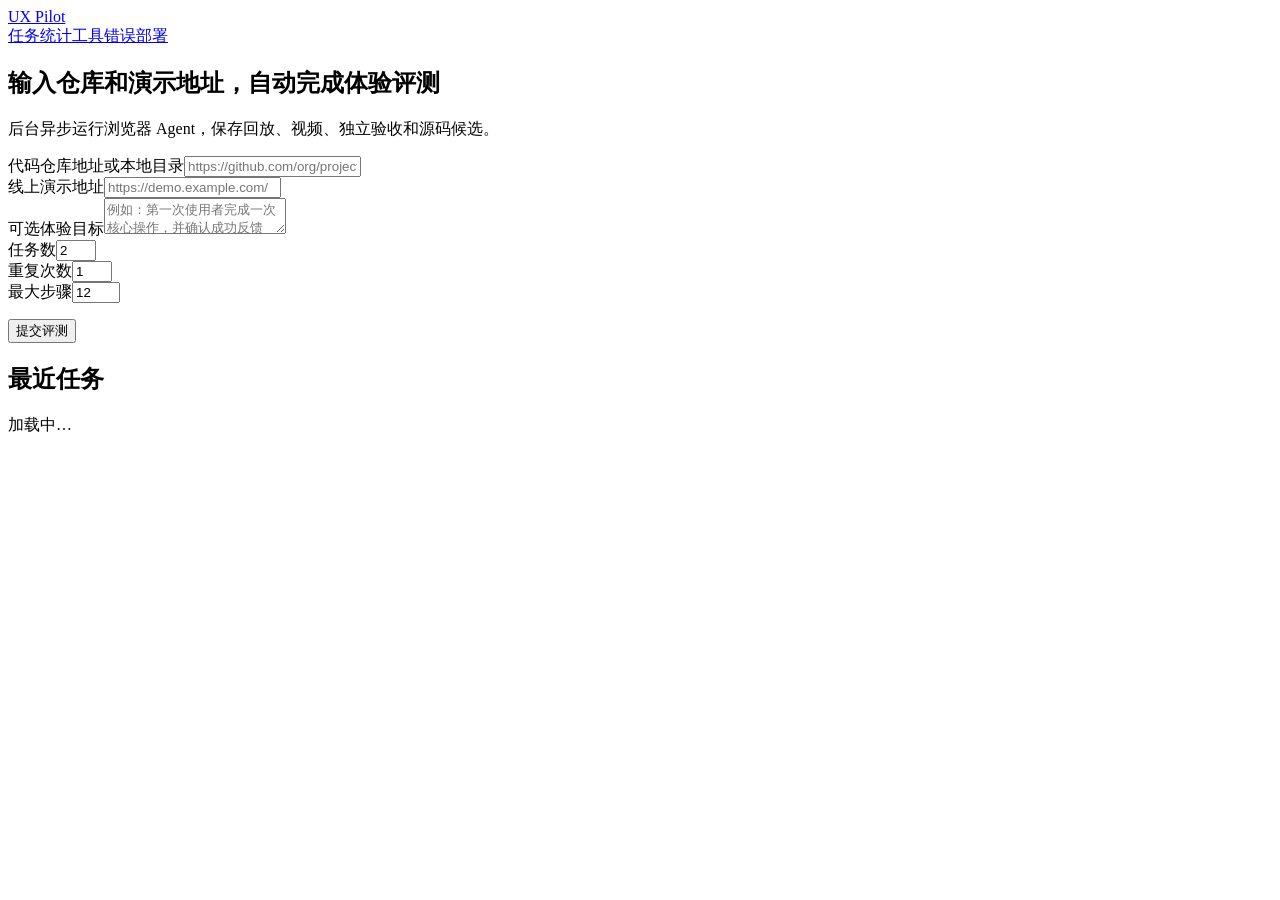
==== src/ai_ux/webstatic/index.html @ 169bc083 "feat: add async review workbench and analysis analytics" ====
<!doctype html><html lang="zh-CN"><head><meta charset="utf-8"><meta name="viewport" content="width=device-width,initial-scale=1"><title>UX Pilot</title><link rel="stylesheet" href="/static/style.css"></head><body><header><a class="brand" href="/">UX Pilot</a><nav><a href="/jobs">任务</a><a href="/stats">统计</a><a href="/errors">工具错误</a><a href="/deploys">部署</a></nav></header><main><section><h1>输入仓库和演示地址，自动完成体验评测</h1><p class="subtitle">后台异步运行浏览器 Agent，保存回放、视频、独立验收和源码候选。</p></section><form id="form" class="panel"><div class="grid-2"><div><label>代码仓库地址或本地目录</label><input id="repo" required placeholder="https://github.com/org/project.git"></div><div><label>线上演示地址</label><input id="url" required placeholder="https://demo.example.com/"></div></div><label>可选体验目标</label><textarea id="goal" placeholder="例如：第一次使用者完成一次核心操作，并确认成功反馈"></textarea><div class="grid"><div><label>任务数</label><input id="tasks" type="number" min="1" max="5" value="2"></div><div><label>重复次数</label><input id="repeats" type="number" min="1" max="3" value="1"></div><div><label>最大步骤</label><input id="max_steps" type="number" min="1" max="30" value="12"></div></div><p id="error" class="status failed hidden"></p><button>提交评测</button></form><section class="panel"><h2>最近任务</h2><div id="recent" class="table-wrap">加载中…</div></section></main><script src="/static/app.js"></script></body></html>
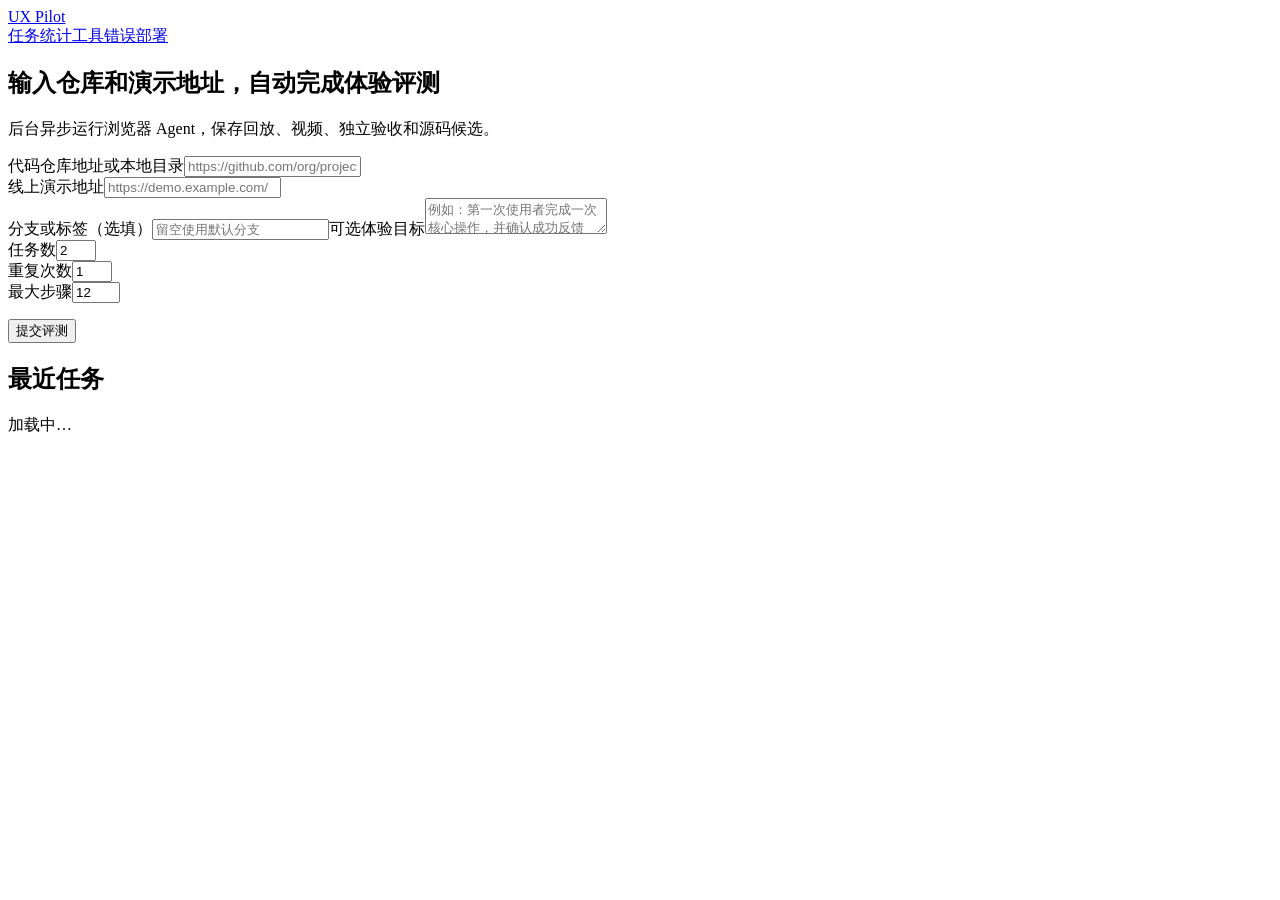
==== commit 67481591: "feat: add jfcs62 migration, replay improvements and web screenshots" ====
--- a/src/ai_ux/webstatic/index.html
+++ b/src/ai_ux/webstatic/index.html
@@ -1 +1 @@
-<!doctype html><html lang="zh-CN"><head><meta charset="utf-8"><meta name="viewport" content="width=device-width,initial-scale=1"><title>UX Pilot</title><link rel="stylesheet" href="/static/style.css"></head><body><header><a class="brand" href="/">UX Pilot</a><nav><a href="/jobs">任务</a><a href="/stats">统计</a><a href="/errors">工具错误</a><a href="/deploys">部署</a></nav></header><main><section><h1>输入仓库和演示地址，自动完成体验评测</h1><p class="subtitle">后台异步运行浏览器 Agent，保存回放、视频、独立验收和源码候选。</p></section><form id="form" class="panel"><div class="grid-2"><div><label>代码仓库地址或本地目录</label><input id="repo" required placeholder="https://github.com/org/project.git"></div><div><label>线上演示地址</label><input id="url" required placeholder="https://demo.example.com/"></div></div><label>可选体验目标</label><textarea id="goal" placeholder="例如：第一次使用者完成一次核心操作，并确认成功反馈"></textarea><div class="grid"><div><label>任务数</label><input id="tasks" type="number" min="1" max="5" value="2"></div><div><label>重复次数</label><input id="repeats" type="number" min="1" max="3" value="1"></div><div><label>最大步骤</label><input id="max_steps" type="number" min="1" max="30" value="12"></div></div><p id="error" class="status failed hidden"></p><button>提交评测</button></form><section class="panel"><h2>最近任务</h2><div id="recent" class="table-wrap">加载中…</div></section></main><script src="/static/app.js"></script></body></html>
+<!doctype html><html lang="zh-CN"><head><meta charset="utf-8"><meta name="viewport" content="width=device-width,initial-scale=1"><title>UX Pilot</title><link rel="stylesheet" href="/static/style.css"></head><body><header><a class="brand" href="/">UX Pilot</a><nav><a href="/jobs">任务</a><a href="/stats">统计</a><a href="/errors">工具错误</a><a href="/deploys">部署</a></nav></header><main><section><h1>输入仓库和演示地址，自动完成体验评测</h1><p class="subtitle">后台异步运行浏览器 Agent，保存回放、视频、独立验收和源码候选。</p></section><form id="form" class="panel"><div class="grid-2"><div><label>代码仓库地址或本地目录</label><input id="repo" required placeholder="https://github.com/org/project.git"></div><div><label>线上演示地址</label><input id="url" required placeholder="https://demo.example.com/"></div></div><label>分支或标签（选填）</label><input id="ref" placeholder="留空使用默认分支"><label>可选体验目标</label><textarea id="goal" placeholder="例如：第一次使用者完成一次核心操作，并确认成功反馈"></textarea><div class="grid"><div><label>任务数</label><input id="tasks" type="number" min="1" max="5" value="2"></div><div><label>重复次数</label><input id="repeats" type="number" min="1" max="3" value="1"></div><div><label>最大步骤</label><input id="max_steps" type="number" min="1" max="30" value="12"></div></div><p id="error" class="status failed hidden"></p><button>提交评测</button></form><section class="panel"><h2>最近任务</h2><div id="recent" class="table-wrap">加载中…</div></section></main><script src="/static/app.js"></script></body></html>
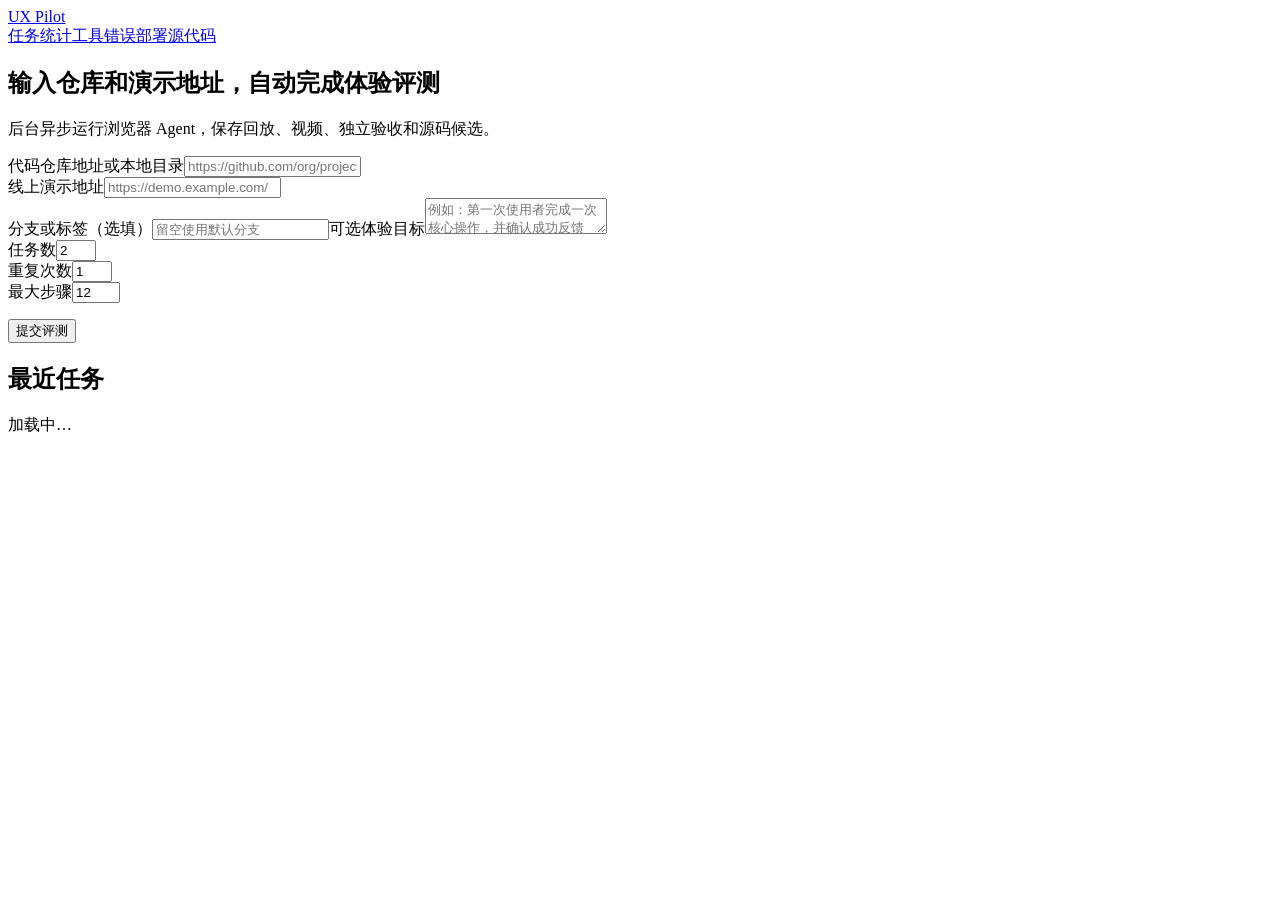
==== commit 18f8d356: "feat: link source repository from header navigation" ====
--- a/src/ai_ux/webstatic/index.html
+++ b/src/ai_ux/webstatic/index.html
@@ -1 +1 @@
-<!doctype html><html lang="zh-CN"><head><meta charset="utf-8"><meta name="viewport" content="width=device-width,initial-scale=1"><title>UX Pilot</title><link rel="stylesheet" href="/static/style.css"></head><body><header><a class="brand" href="/">UX Pilot</a><nav><a href="/jobs">任务</a><a href="/stats">统计</a><a href="/errors">工具错误</a><a href="/deploys">部署</a></nav></header><main><section><h1>输入仓库和演示地址，自动完成体验评测</h1><p class="subtitle">后台异步运行浏览器 Agent，保存回放、视频、独立验收和源码候选。</p></section><form id="form" class="panel"><div class="grid-2"><div><label>代码仓库地址或本地目录</label><input id="repo" required placeholder="https://github.com/org/project.git"></div><div><label>线上演示地址</label><input id="url" required placeholder="https://demo.example.com/"></div></div><label>分支或标签（选填）</label><input id="ref" placeholder="留空使用默认分支"><label>可选体验目标</label><textarea id="goal" placeholder="例如：第一次使用者完成一次核心操作，并确认成功反馈"></textarea><div class="grid"><div><label>任务数</label><input id="tasks" type="number" min="1" max="5" value="2"></div><div><label>重复次数</label><input id="repeats" type="number" min="1" max="3" value="1"></div><div><label>最大步骤</label><input id="max_steps" type="number" min="1" max="30" value="12"></div></div><p id="error" class="status failed hidden"></p><button>提交评测</button></form><section class="panel"><h2>最近任务</h2><div id="recent" class="table-wrap">加载中…</div></section></main><script src="/static/app.js"></script></body></html>
+<!doctype html><html lang="zh-CN"><head><meta charset="utf-8"><meta name="viewport" content="width=device-width,initial-scale=1"><title>UX Pilot</title><link rel="stylesheet" href="/static/style.css"></head><body><header><a class="brand" href="/">UX Pilot</a><nav><a href="/jobs">任务</a><a href="/stats">统计</a><a href="/errors">工具错误</a><a href="/deploys">部署</a><a href="https://github.com/zhoutingunl/uxpilot" target="_blank" rel="noopener noreferrer">源代码</a></nav></header><main><section><h1>输入仓库和演示地址，自动完成体验评测</h1><p class="subtitle">后台异步运行浏览器 Agent，保存回放、视频、独立验收和源码候选。</p></section><form id="form" class="panel"><div class="grid-2"><div><label>代码仓库地址或本地目录</label><input id="repo" required placeholder="https://github.com/org/project.git"></div><div><label>线上演示地址</label><input id="url" required placeholder="https://demo.example.com/"></div></div><label>分支或标签（选填）</label><input id="ref" placeholder="留空使用默认分支"><label>可选体验目标</label><textarea id="goal" placeholder="例如：第一次使用者完成一次核心操作，并确认成功反馈"></textarea><div class="grid"><div><label>任务数</label><input id="tasks" type="number" min="1" max="5" value="2"></div><div><label>重复次数</label><input id="repeats" type="number" min="1" max="3" value="1"></div><div><label>最大步骤</label><input id="max_steps" type="number" min="1" max="30" value="12"></div></div><p id="error" class="status failed hidden"></p><button>提交评测</button></form><section class="panel"><h2>最近任务</h2><div id="recent" class="table-wrap">加载中…</div></section></main><script src="/static/app.js"></script></body></html>
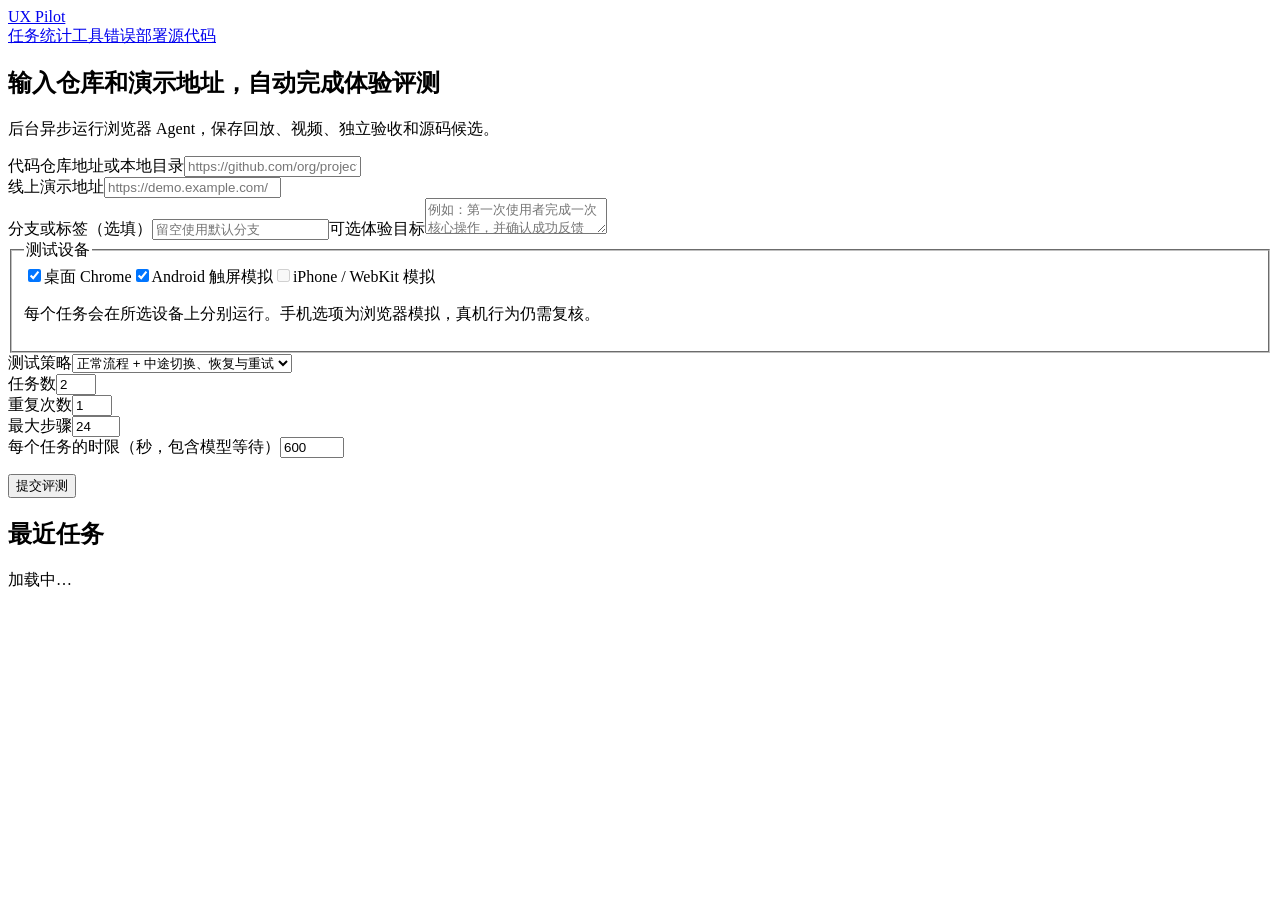
==== commit 1730a922: "Add stateful recovery journeys and mobile browser evaluation" ====
--- a/src/ai_ux/webstatic/index.html
+++ b/src/ai_ux/webstatic/index.html
@@ -1 +1 @@
-<!doctype html><html lang="zh-CN"><head><meta charset="utf-8"><meta name="viewport" content="width=device-width,initial-scale=1"><title>UX Pilot</title><link rel="stylesheet" href="/static/style.css"></head><body><header><a class="brand" href="/">UX Pilot</a><nav><a href="/jobs">任务</a><a href="/stats">统计</a><a href="/errors">工具错误</a><a href="/deploys">部署</a><a href="https://github.com/zhoutingunl/uxpilot" target="_blank" rel="noopener noreferrer">源代码</a></nav></header><main><section><h1>输入仓库和演示地址，自动完成体验评测</h1><p class="subtitle">后台异步运行浏览器 Agent，保存回放、视频、独立验收和源码候选。</p></section><form id="form" class="panel"><div class="grid-2"><div><label>代码仓库地址或本地目录</label><input id="repo" required placeholder="https://github.com/org/project.git"></div><div><label>线上演示地址</label><input id="url" required placeholder="https://demo.example.com/"></div></div><label>分支或标签（选填）</label><input id="ref" placeholder="留空使用默认分支"><label>可选体验目标</label><textarea id="goal" placeholder="例如：第一次使用者完成一次核心操作，并确认成功反馈"></textarea><div class="grid"><div><label>任务数</label><input id="tasks" type="number" min="1" max="5" value="2"></div><div><label>重复次数</label><input id="repeats" type="number" min="1" max="3" value="1"></div><div><label>最大步骤</label><input id="max_steps" type="number" min="1" max="30" value="12"></div></div><p id="error" class="status failed hidden"></p><button>提交评测</button></form><section class="panel"><h2>最近任务</h2><div id="recent" class="table-wrap">加载中…</div></section></main><script src="/static/app.js"></script></body></html>
+<!doctype html><html lang="zh-CN"><head><meta charset="utf-8"><meta name="viewport" content="width=device-width,initial-scale=1"><title>UX Pilot</title><link rel="stylesheet" href="/static/style.css"></head><body><header><a class="brand" href="/">UX Pilot</a><nav><a href="/jobs">任务</a><a href="/stats">统计</a><a href="/errors">工具错误</a><a href="/deploys">部署</a><a href="https://github.com/zhoutingunl/uxpilot" target="_blank" rel="noopener noreferrer">源代码</a></nav></header><main><section><h1>输入仓库和演示地址，自动完成体验评测</h1><p class="subtitle">后台异步运行浏览器 Agent，保存回放、视频、独立验收和源码候选。</p></section><form id="form" class="panel"><div class="grid-2"><div><label>代码仓库地址或本地目录</label><input id="repo" required placeholder="https://github.com/org/project.git"></div><div><label>线上演示地址</label><input id="url" required placeholder="https://demo.example.com/"></div></div><label>分支或标签（选填）</label><input id="ref" placeholder="留空使用默认分支"><label>可选体验目标</label><textarea id="goal" placeholder="例如：第一次使用者完成一次核心操作，并确认成功反馈"></textarea><fieldset class="device-options"><legend>测试设备</legend><label><input type="checkbox" name="devices" value="desktop" checked>桌面 Chrome</label><label><input type="checkbox" name="devices" value="android" checked>Android 触屏模拟</label><label><input type="checkbox" name="devices" value="iphone" disabled>iPhone / WebKit 模拟</label><p id="device-note" class="muted">每个任务会在所选设备上分别运行。手机选项为浏览器模拟，真机行为仍需复核。</p></fieldset><label for="coverage">测试策略</label><select id="coverage"><option value="stateful" selected>正常流程 + 中途切换、恢复与重试</option><option value="standard">正常流程</option></select><div class="grid"><div><label>任务数</label><input id="tasks" type="number" min="1" max="5" value="2"></div><div><label>重复次数</label><input id="repeats" type="number" min="1" max="3" value="1"></div><div><label>最大步骤</label><input id="max_steps" type="number" min="1" max="40" value="24"></div></div><label for="timeout">每个任务的时限（秒，包含模型等待）</label><input id="timeout" type="number" min="30" max="1800" value="600"><p id="error" class="status failed hidden"></p><button>提交评测</button></form><section class="panel"><h2>最近任务</h2><div id="recent" class="table-wrap">加载中…</div></section></main><script src="/static/app.js"></script></body></html>
